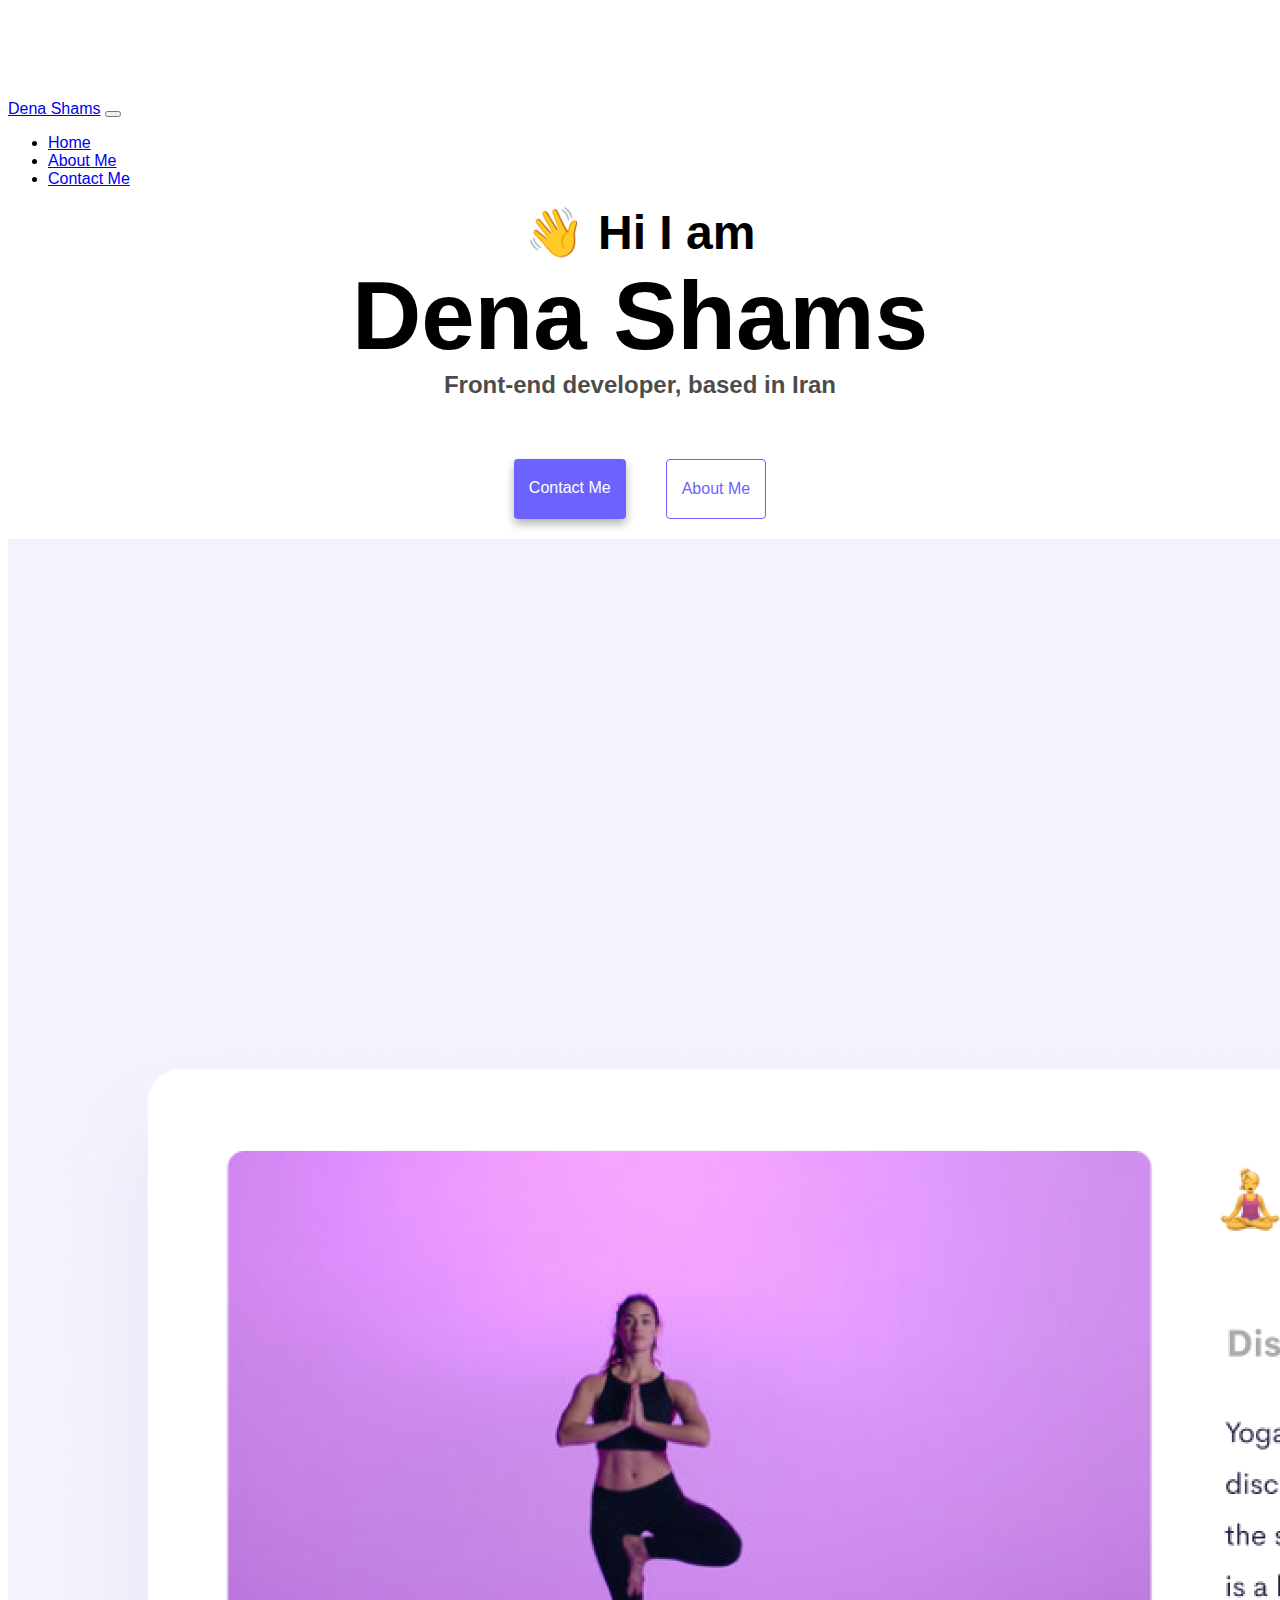
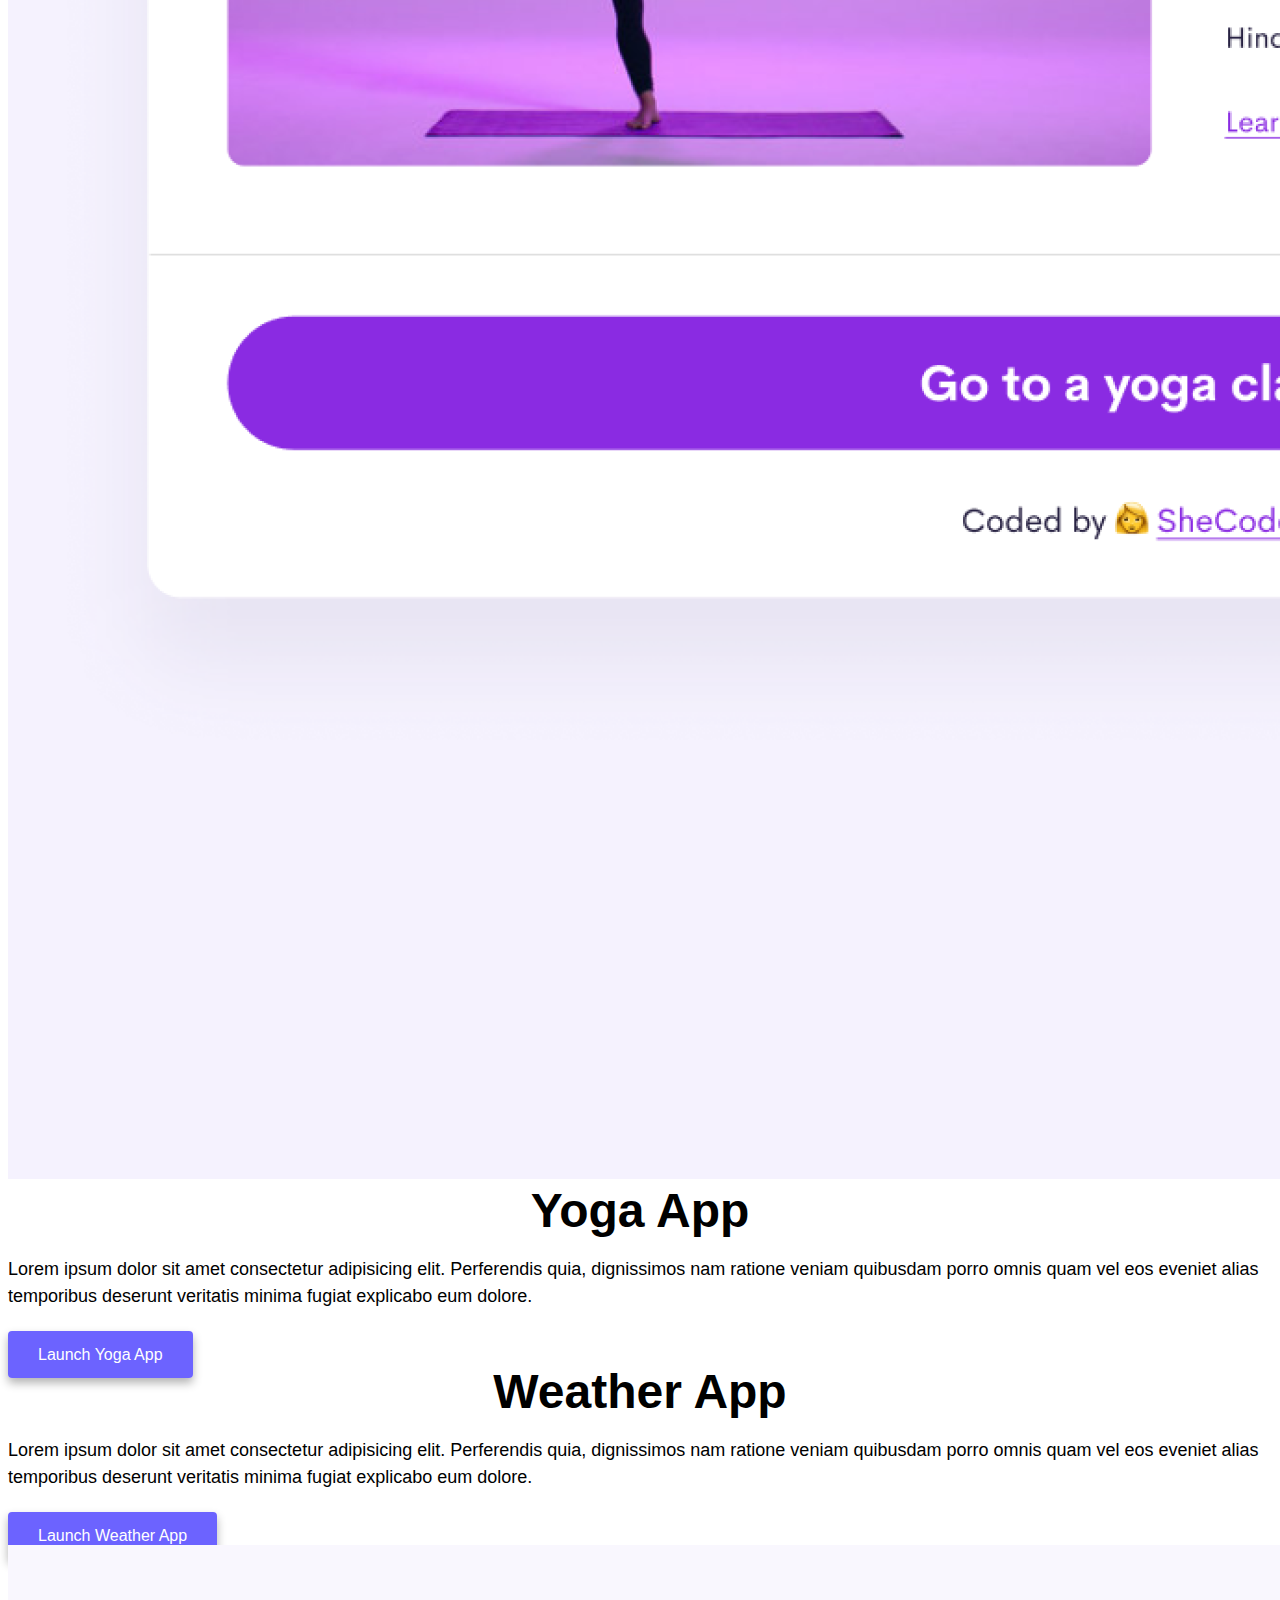
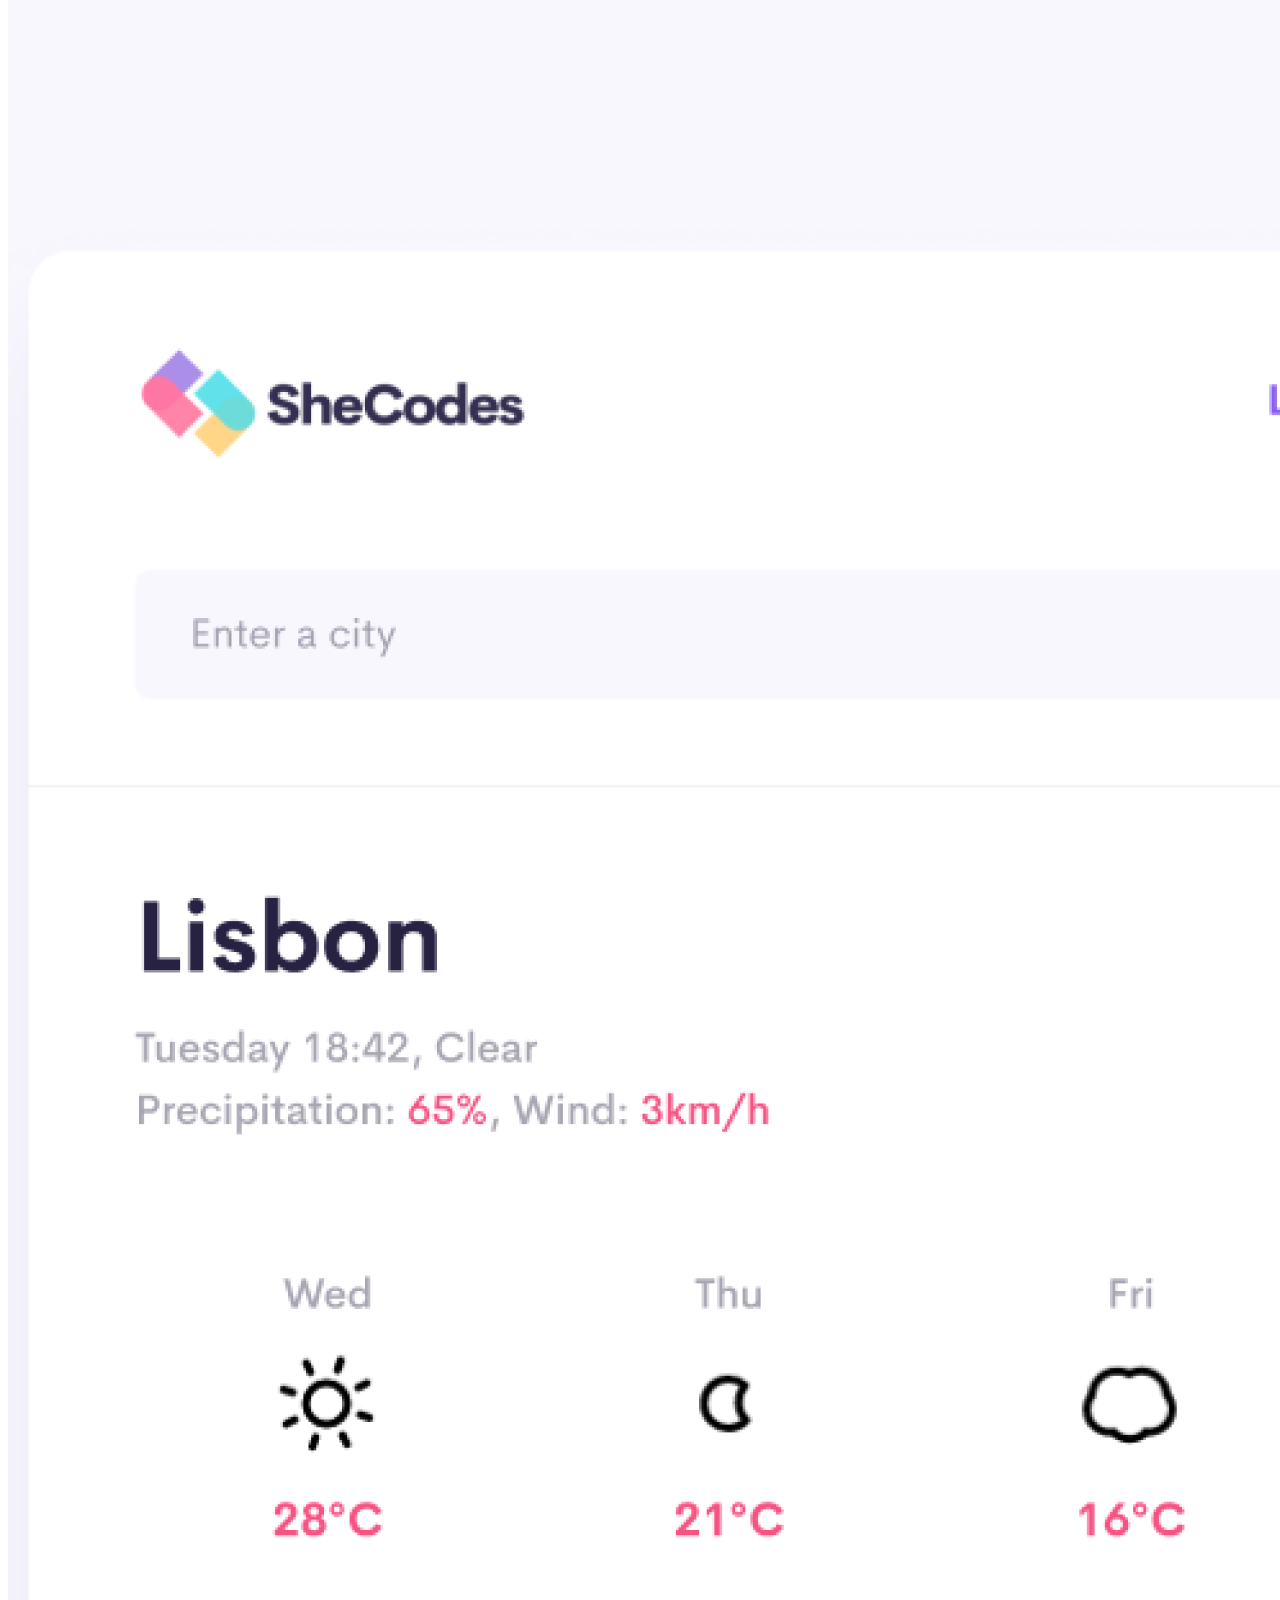
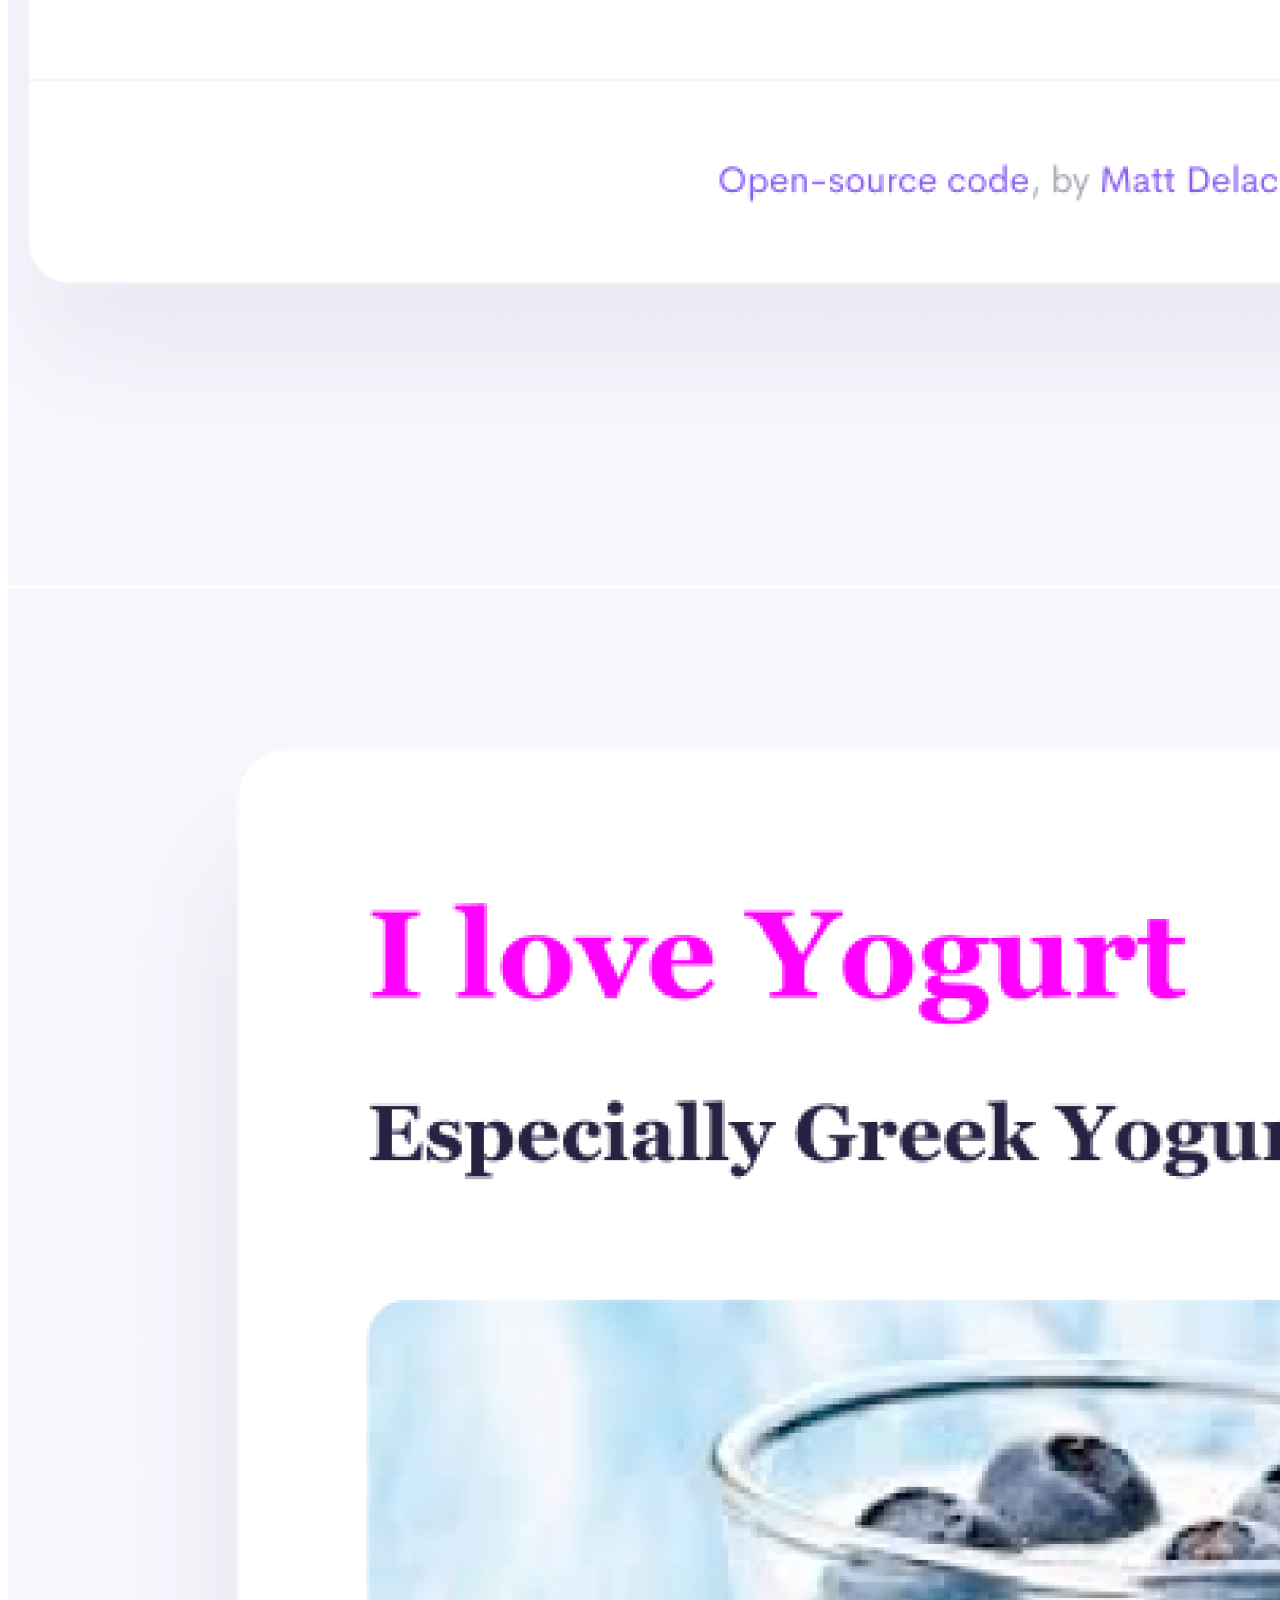
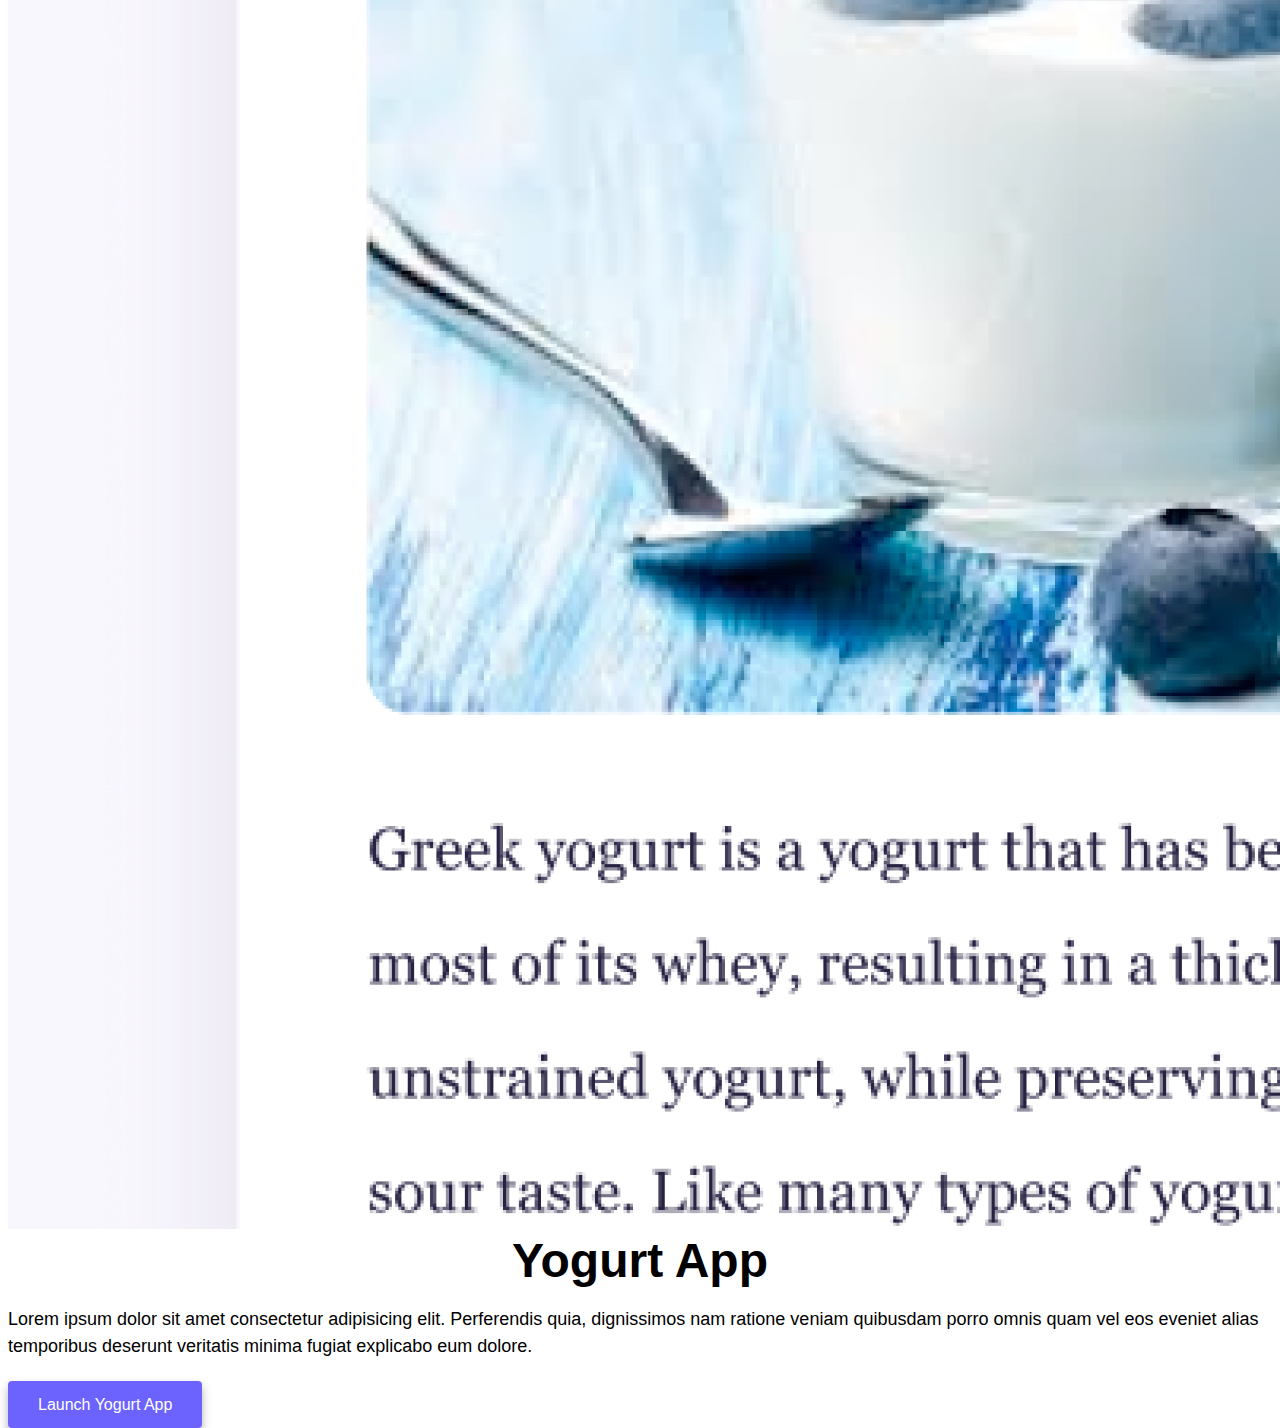
==== index.html @ 8eb5fdbd "created site structure" ====
<!DOCTYPE html>
<html lang="en">
  <head>
    <meta charset="UTF-8" />
    <meta http-equiv="X-UA-Compatible" content="IE=edge" />
    <meta name="viewport" content="width=device-width, initial-scale=1.0" />
    <link
      href="https://cdn.jsdelivr.net/npm/bootstrap@5.2.3/dist/css/bootstrap.min.css"
      rel="stylesheet"
      integrity="sha384-rbsA2VBKQhggwzxH7pPCaAqO46MgnOM80zW1RWuH61DGLwZJEdK2Kadq2F9CUG65"
      crossorigin="anonymous"
    />
    <script
      src="https://cdn.jsdelivr.net/npm/bootstrap@5.2.3/dist/js/bootstrap.bundle.min.js"
      integrity="sha384-kenU1KFdBIe4zVF0s0G1M5b4hcpxyD9F7jL+jjXkk+Q2h455rYXK/7HAuoJl+0I4"
      crossorigin="anonymous"
    ></script>

    <title>Dena Shams</title>
    <link rel="stylesheet" href="/style.css" />
  </head>
  <body>
    <nav class="navbar fixed-top navbar-expand-lg bg-light">
      <div class="container-fluid">
        <a class="navbar-brand" href="#">Dena Shams</a>
        <button
          class="navbar-toggler"
          type="button"
          data-bs-toggle="collapse"
          data-bs-target="#navbarNav"
          aria-controls="navbarNav"
          aria-expanded="false"
          aria-label="Toggle navigation"
        >
          <span class="navbar-toggler-icon"></span>
        </button>
        <div class="collapse navbar-collapse" id="navbarNav">
          <ul class="navbar-nav">
            <li class="nav-item">
              <a class="nav-link active" aria-current="page" href="/">Home</a>
            </li>
            <li class="nav-item">
              <a class="nav-link" href="/about.html">About Me</a>
            </li>
            <li class="nav-item">
              <a class="nav-link" href="/about.html#contact">Contact Me</a>
            </li>
          </ul>
        </div>
      </div>
    </nav>
    <h2>👋 Hi I am</h2>
    <h1>Dena Shams</h1>
    <h3>Front-end developer, based in Iran</h3>
    <div class="navigation-links">
      <a href="/about.html#contact" class="contact-link">Contact me</a>
      <a href="/about.html" class="about-link">About me</a>
    </div>
    <div class="container">
      <div class="row">
        <div class="col-md-6">
          <img src="/images/yoga.png" class="img-fluid rounded" />
        </div>
        <div class="col-md-6">
          <h2 class="text-start mb-3 mt-4">Yoga App</h2>
          <p>
            Lorem ipsum dolor sit amet consectetur adipisicing elit. Perferendis
            quia, dignissimos nam ratione veniam quibusdam porro omnis quam vel
            eos eveniet alias temporibus deserunt veritatis minima fugiat
            explicabo eum dolore.
          </p>
          <br />
          <a href="#" class="launch-link">Launch Yoga App</a>
        </div>
      </div>
      <div class="row mt-4">
        <div class="col-md-6">
          <h2 class="text-start mb-3">Weather App</h2>
          <p>
            Lorem ipsum dolor sit amet consectetur adipisicing elit. Perferendis
            quia, dignissimos nam ratione veniam quibusdam porro omnis quam vel
            eos eveniet alias temporibus deserunt veritatis minima fugiat
            explicabo eum dolore.
          </p>
          <br />
          <a href="#" class="launch-link">Launch Weather App</a>
        </div>
        <div class="col-md-6">
          <img src="/images/weather.png" class="img-fluid rounded" />
        </div>
      </div>
      <div class="row mt-4">
        <div class="col-md-6">
          <img src="/images/yogurt.png" class="img-fluid rounded" />
        </div>
        <div class="col-md-6">
          <h2 class="text-start mb-3">Yogurt App</h2>
          <p>
            Lorem ipsum dolor sit amet consectetur adipisicing elit. Perferendis
            quia, dignissimos nam ratione veniam quibusdam porro omnis quam vel
            eos eveniet alias temporibus deserunt veritatis minima fugiat
            explicabo eum dolore.
          </p>
          <br />
          <a href="#" class="launch-link">Launch Yogurt App</a>
        </div>
      </div>
    </div>
  </body>
</html>
---- style.css ----
:root {
  --primary-color: #6c63ff;
  --secondary-color: #f5f2fe;
  --box-shadow: 0 5px 10px rgba(0, 0, 0, 0.3);
}

body {
  font-family: -apple-system, BlinkMacSystemFont, "Segoe UI", Roboto, Oxygen,
    Ubuntu, Cantarell, "Open Sans", "Helvetica Neue", sans-serif;
  margin-top: 100px;
}

h1,
h2,
h3 {
  text-align: center;
  margin: 0;
}

h1 {
  font-size: 96px;
}

h2 {
  font-size: 48px;
}

h3 {
  font-size: 24px;
  opacity: 0.7;
}

p {
  border-radius: 4px;
  font-size: 18px;
  line-height: 1.5;
  text-align: left;
}

.navigation-links {
  display: flex;
  margin-top: 40px;
  justify-content: center;
}

.navigation-links a {
  margin: 20px;
  border-radius: 4px;
  padding: 20px 15px;
  text-decoration: none;
  text-transform: capitalize;
}

.contact-link {
  background: var(--primary-color);
  box-shadow: var(--box-shadow);
  color: white;
}

.about-link {
  color: var(--primary-color);
  border: 1px solid var(--primary-color);
}

.homepage-link {
  color: var(--primary-color);
  text-align: center;
  display: block;
}

.about-paragraphs p {
  margin: 20px 30px 0 30px;
}

.email-link {
  display: flex;
  justify-content: center;
  color: var(--primary-color);
  font-size: 28px;
  text-decoration: none;
}

.email-link:hover {
  text-decoration: underline;
}
.launch-link {
  background: var(--primary-color);
  box-shadow: var(--box-shadow);
  color: white;
  text-decoration: none;
  border-radius: 4px;
  padding: 15px 30px;
}
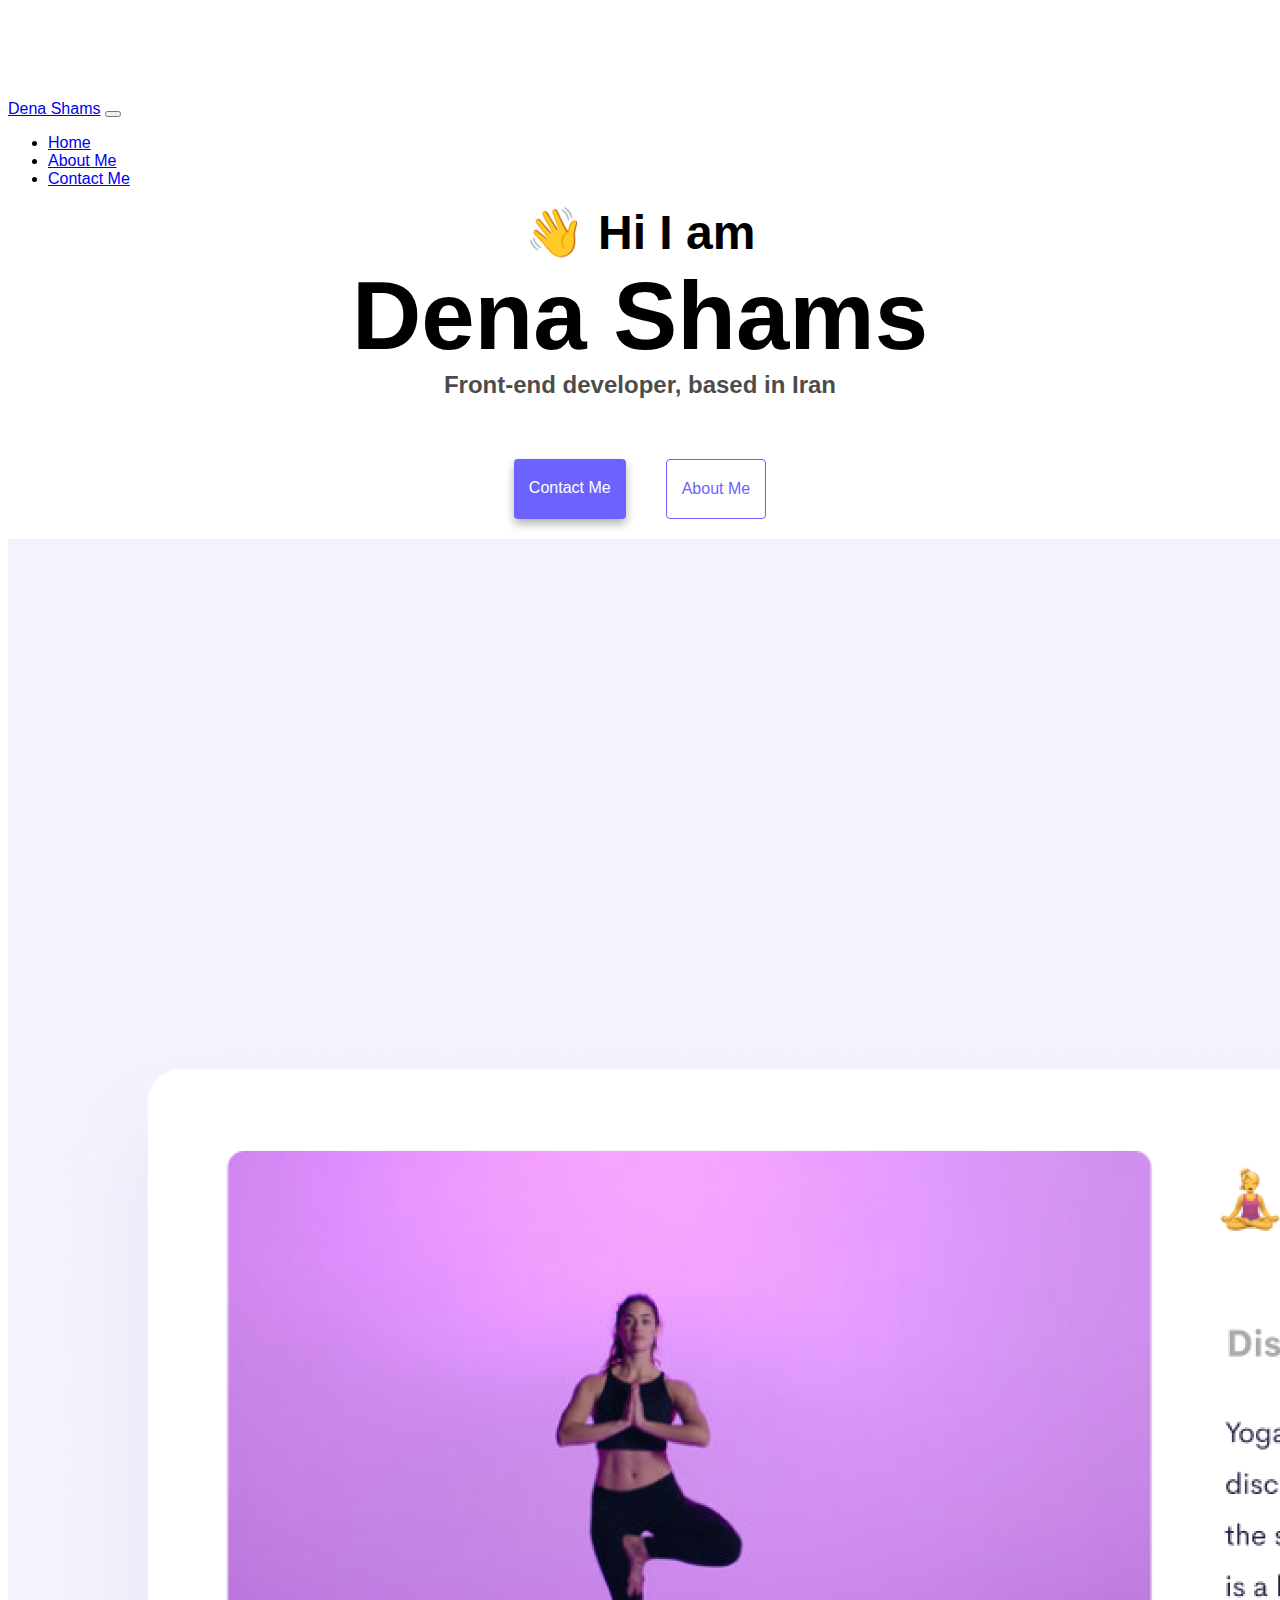
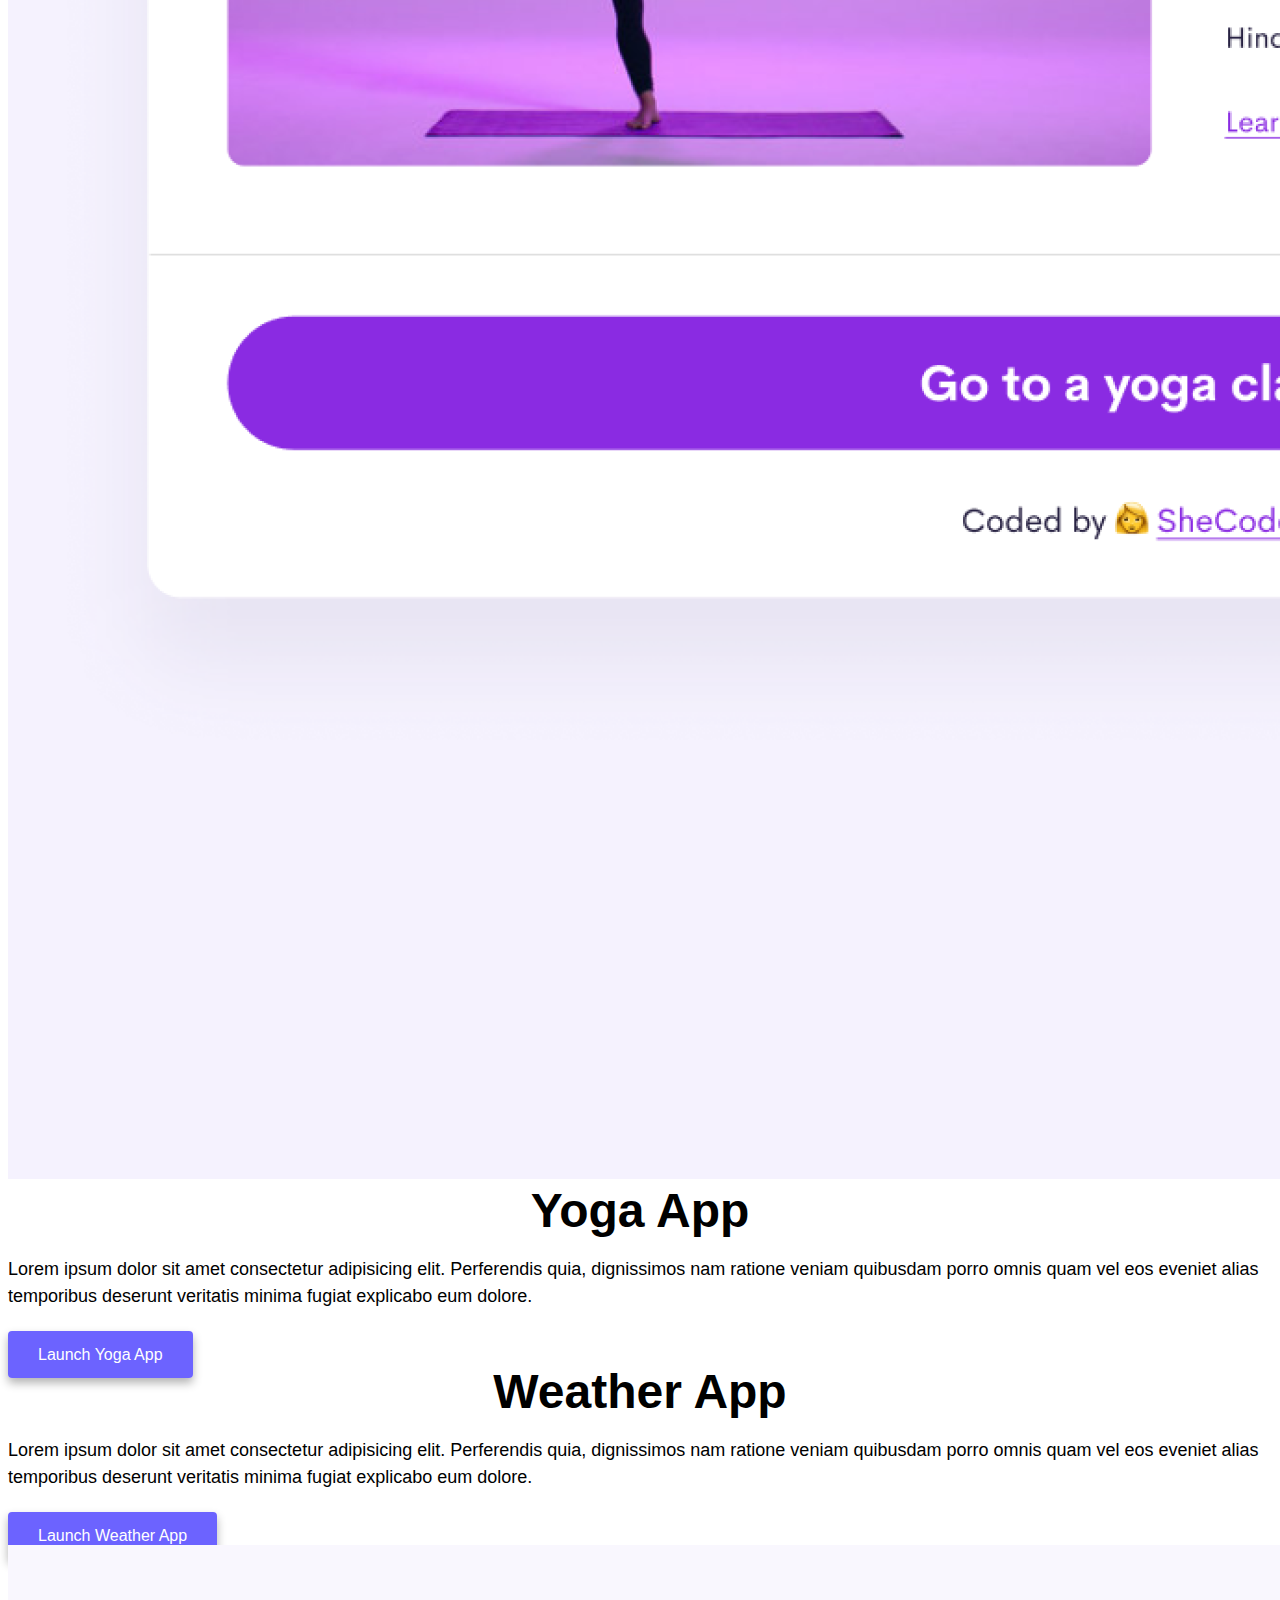
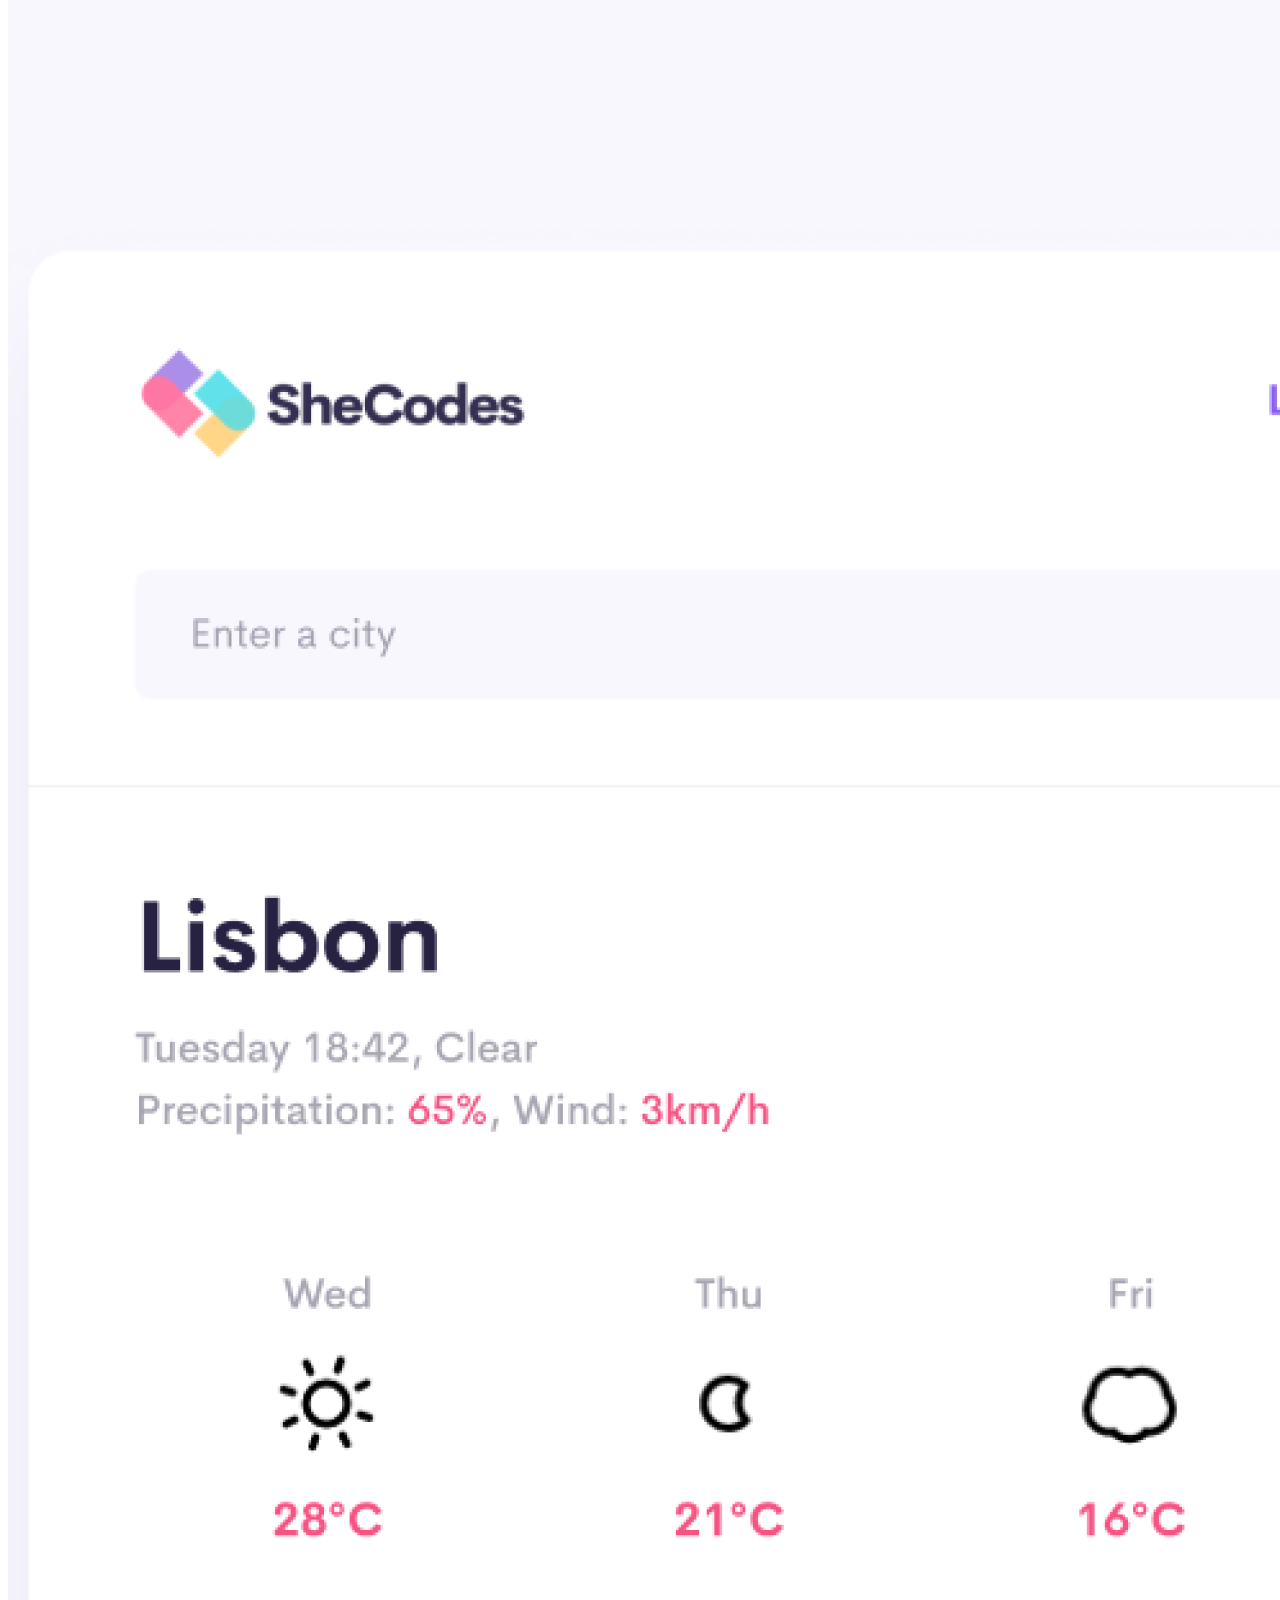
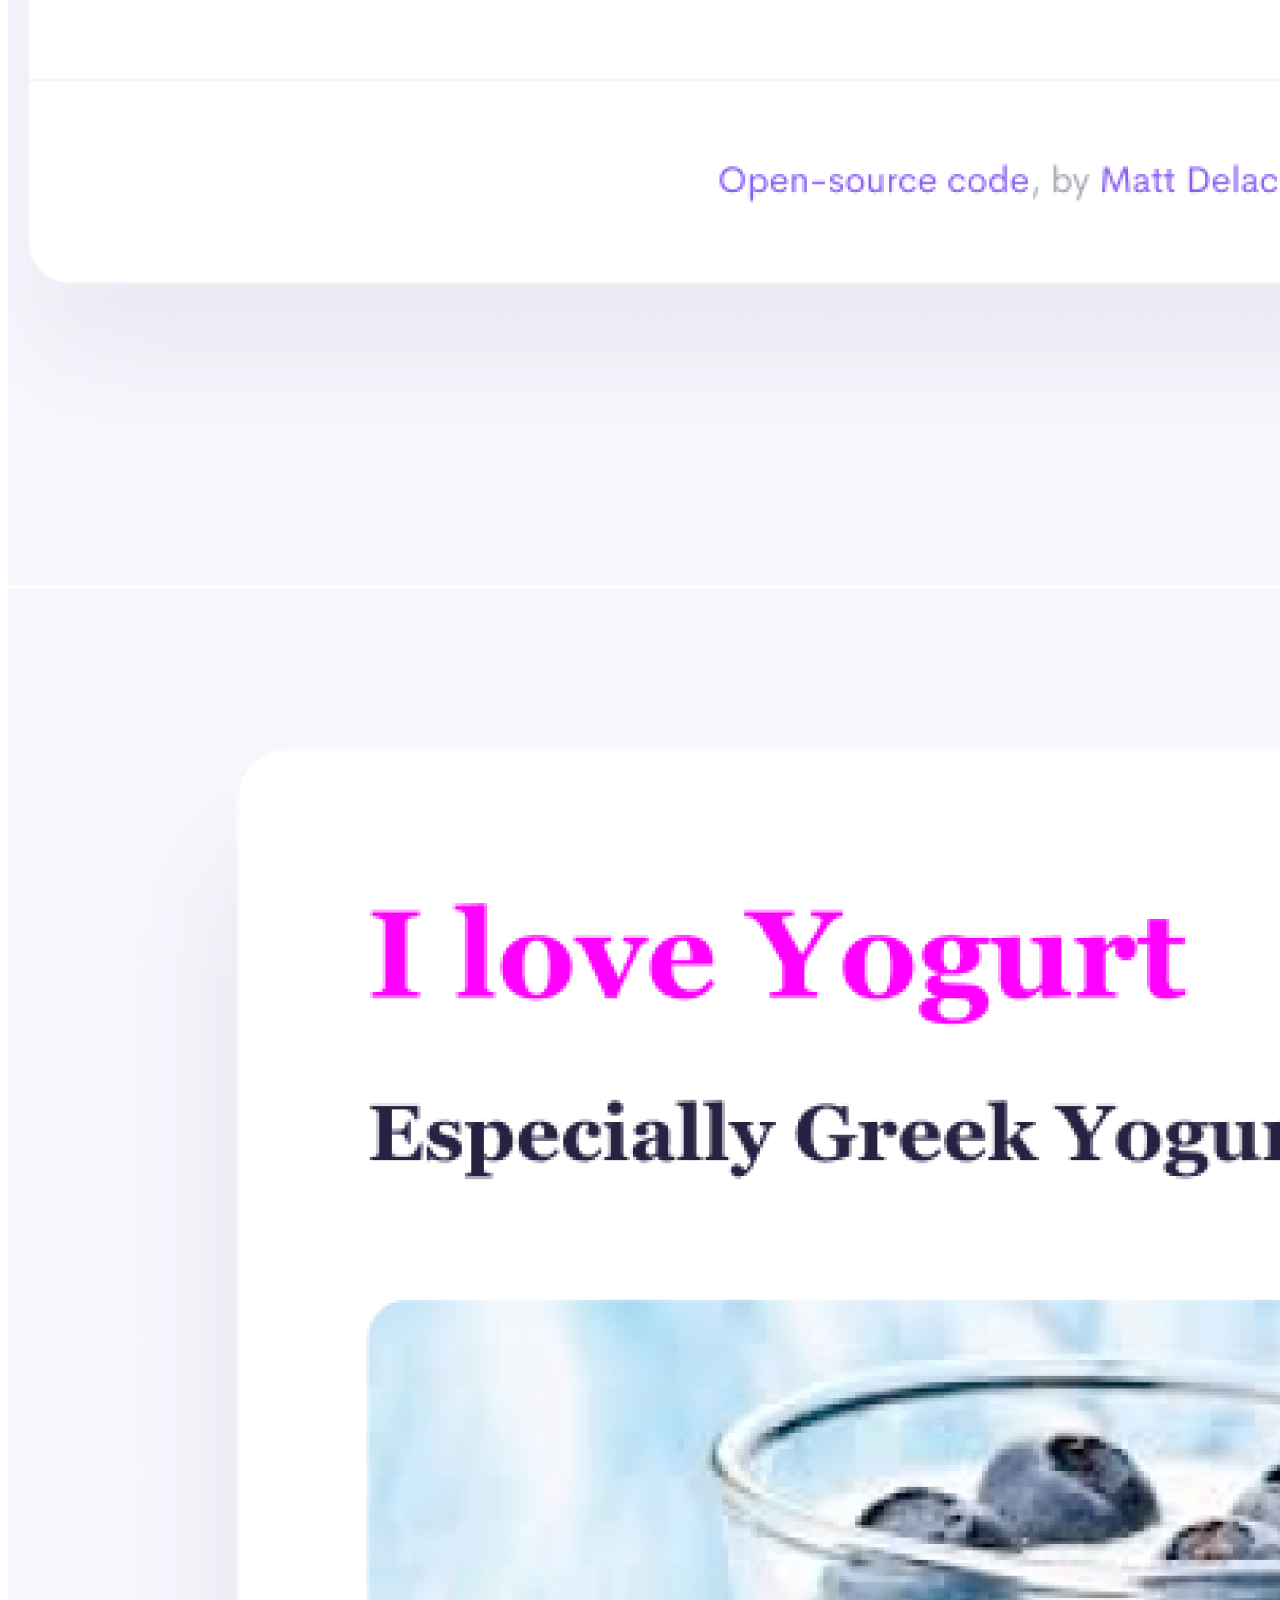
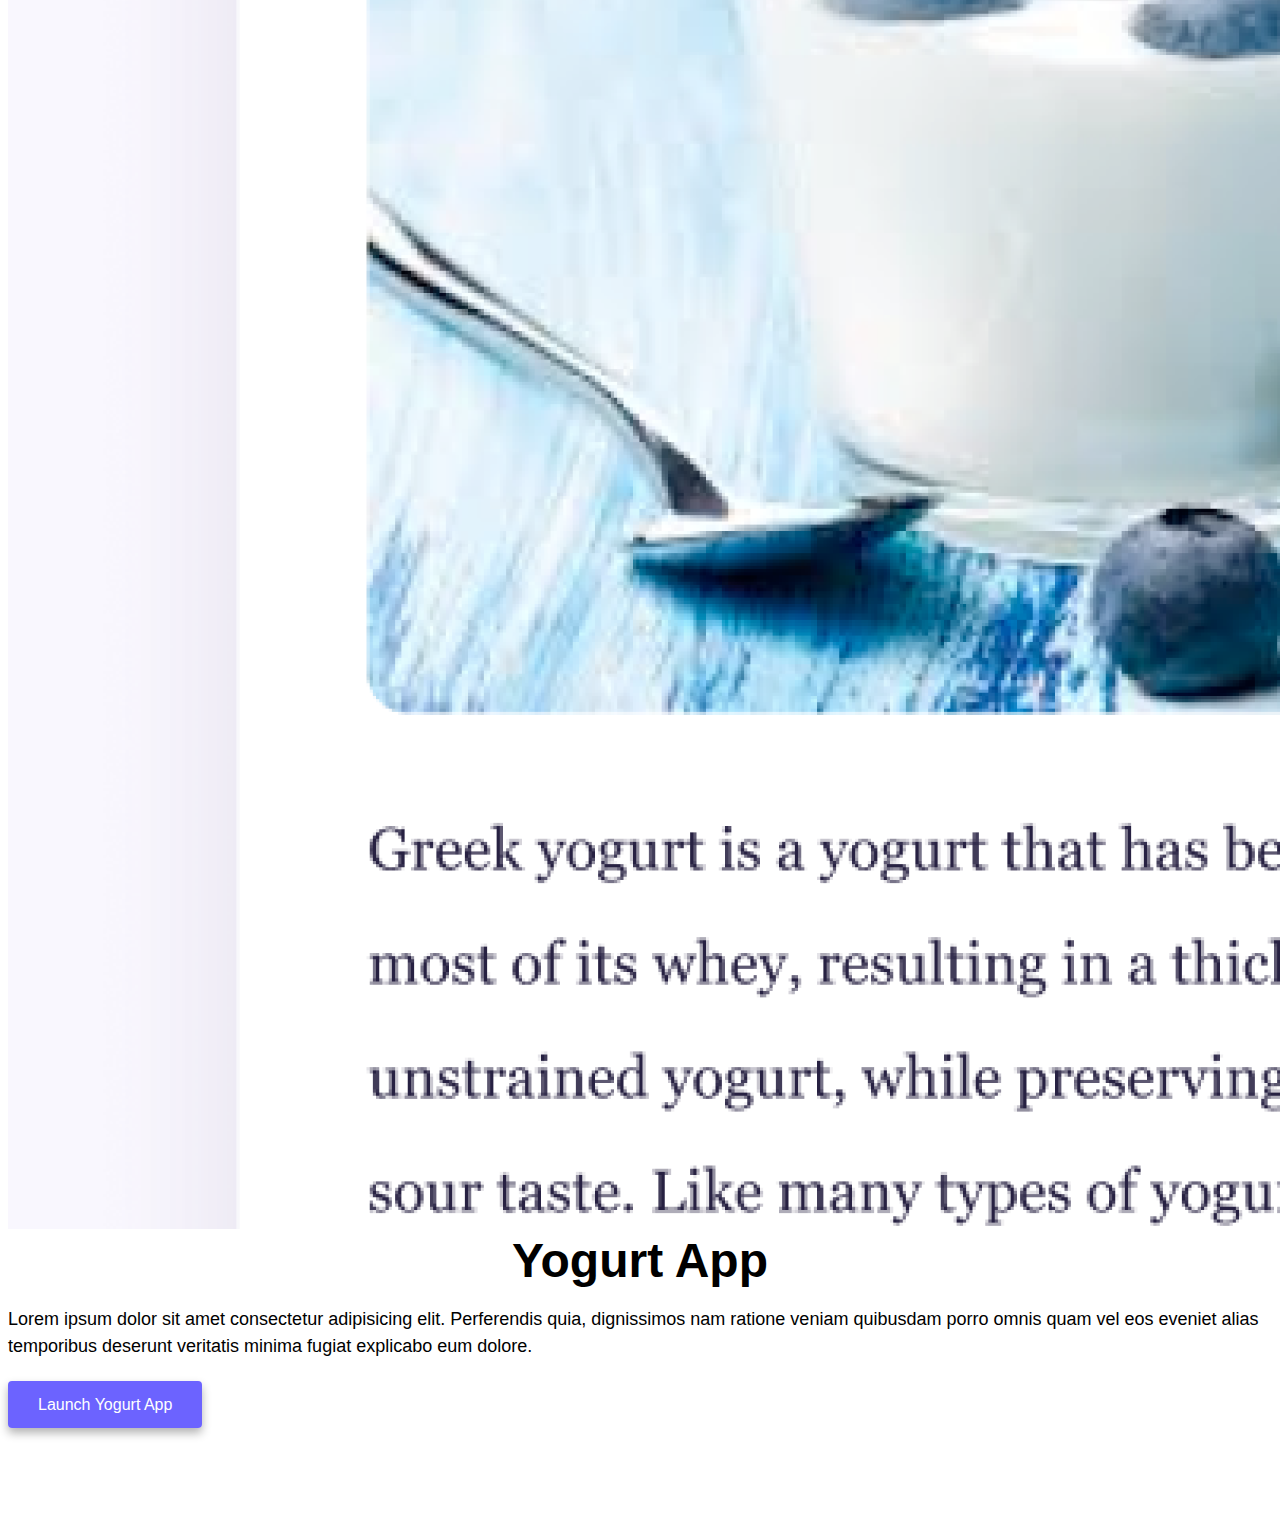
==== commit e1695f47: "added SEO" ====
--- a/index.html
+++ b/index.html
@@ -4,6 +4,10 @@
     <meta charset="UTF-8" />
     <meta http-equiv="X-UA-Compatible" content="IE=edge" />
     <meta name="viewport" content="width=device-width, initial-scale=1.0" />
+    <meta
+      name="description"
+      content="A website showcasing projects developed by Dena Shams"
+    />
     <link
       href="https://cdn.jsdelivr.net/npm/bootstrap@5.2.3/dist/css/bootstrap.min.css"
       rel="stylesheet"
@@ -16,8 +20,8 @@
       crossorigin="anonymous"
     ></script>
 
-    <title>Dena Shams</title>
     <link rel="stylesheet" href="/style.css" />
+    <title>Dena Shams Homepage</title>
   </head>
   <body>
     <nav class="navbar fixed-top navbar-expand-lg bg-light">
@@ -53,13 +57,24 @@
     <h1>Dena Shams</h1>
     <h3>Front-end developer, based in Iran</h3>
     <div class="navigation-links">
-      <a href="/about.html#contact" class="contact-link">Contact me</a>
-      <a href="/about.html" class="about-link">About me</a>
+      <a
+        title="Go to contact section"
+        href="/about.html#contact"
+        class="contact-link"
+        >Contact me</a
+      >
+      <a title="Go to about page" href="/about.html" class="about-link"
+        >About me</a
+      >
     </div>
     <div class="container">
       <div class="row">
         <div class="col-md-6">
-          <img src="/images/yoga.png" class="img-fluid rounded" />
+          <img
+            src="/images/yoga.png"
+            alt="yoga site screenshot"
+            class="img-fluid rounded"
+          />
         </div>
         <div class="col-md-6">
           <h2 class="text-start mb-3 mt-4">Yoga App</h2>
@@ -70,12 +85,14 @@
             explicabo eum dolore.
           </p>
           <br />
-          <a href="#" class="launch-link">Launch Yoga App</a>
+          <a title="Go to Yoga App" href="#" class="launch-link"
+            >Launch Yoga App</a
+          >
         </div>
       </div>
-      <div class="row mt-4">
+      <div class="row mt-4 mb-4">
         <div class="col-md-6">
-          <h2 class="text-start mb-3">Weather App</h2>
+          <h2 class="text-start mb-4">Weather App</h2>
           <p>
             Lorem ipsum dolor sit amet consectetur adipisicing elit. Perferendis
             quia, dignissimos nam ratione veniam quibusdam porro omnis quam vel
@@ -83,15 +100,26 @@
             explicabo eum dolore.
           </p>
           <br />
-          <a href="#" class="launch-link">Launch Weather App</a>
+          <a title="Go to Weather App" href="#" class="launch-link"
+            >Launch Weather App</a
+          >
         </div>
+
         <div class="col-md-6">
-          <img src="/images/weather.png" class="img-fluid rounded" />
+          <img
+            src="/images/weather.png"
+            alt="weather site screenshot"
+            class="img-fluid rounded"
+          />
         </div>
       </div>
-      <div class="row mt-4">
+      <div class="row mt-4 mb-4">
         <div class="col-md-6">
-          <img src="/images/yogurt.png" class="img-fluid rounded" />
+          <img
+            src="/images/yogurt.png"
+            alt="yogurt site screenshot"
+            class="img-fluid rounded"
+          />
         </div>
         <div class="col-md-6">
           <h2 class="text-start mb-3">Yogurt App</h2>
@@ -102,7 +130,9 @@
             explicabo eum dolore.
           </p>
           <br />
-          <a href="#" class="launch-link">Launch Yogurt App</a>
+          <a title="Go to yogurt app" href="#" class="launch-link"
+            >Launch Yogurt App</a
+          >
         </div>
       </div>
     </div>
--- a/style.css
+++ b/style.css
@@ -8,6 +8,7 @@
   font-family: -apple-system, BlinkMacSystemFont, "Segoe UI", Roboto, Oxygen,
     Ubuntu, Cantarell, "Open Sans", "Helvetica Neue", sans-serif;
   margin-top: 100px;
+  margin-bottom: 100px;
 }
 
 h1,
